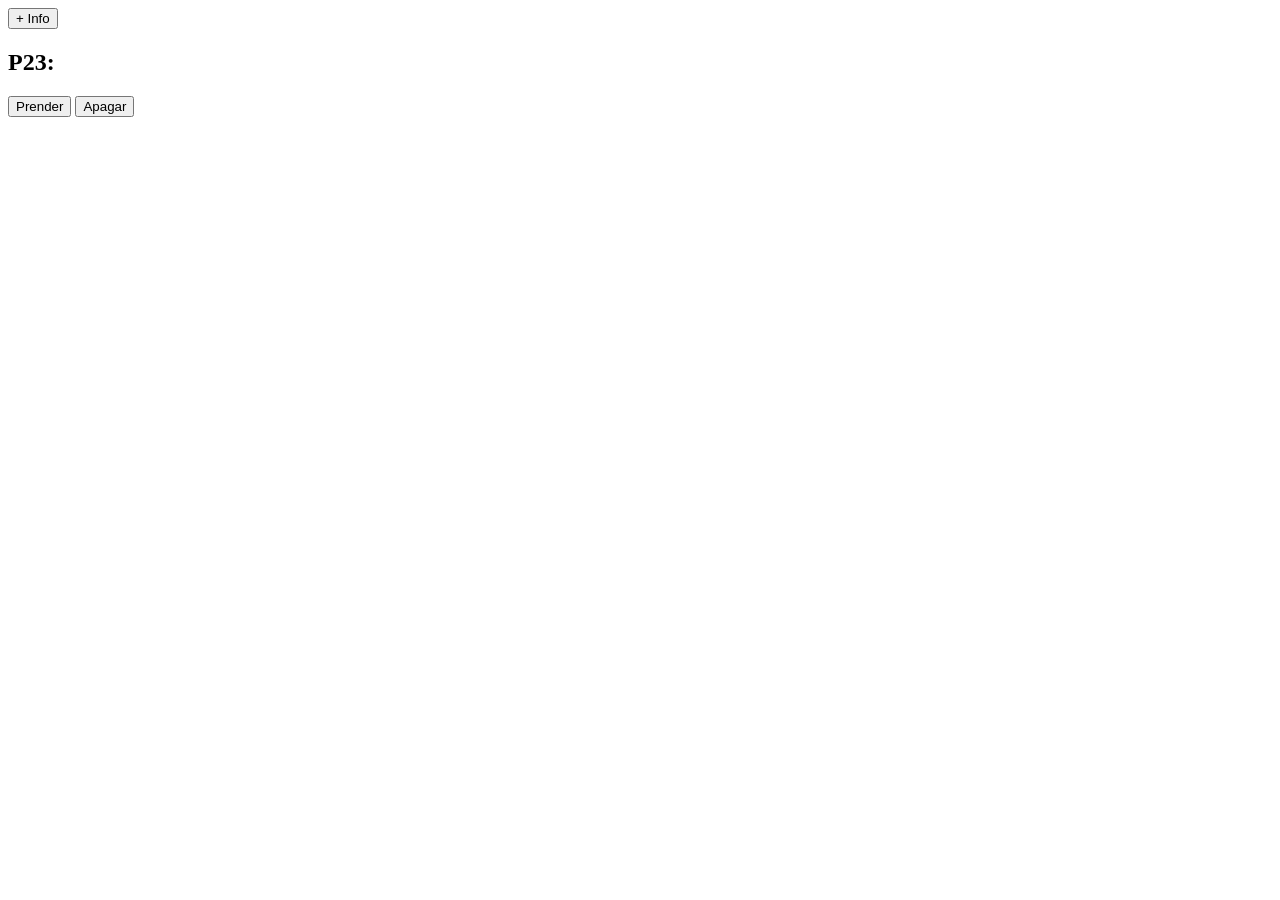
==== index.html @ faef46ab "Initial commit" ====
<!DOCTYPE html>
<html lang="es">

<head>
    <meta charset="UTF-8">
    <meta name="viewport" content="width=device-width, initial-scale=1.0">
    <title>ESP32 - Conexión </title>
    <!-- <link rel="icon" type="image/png" href="assets/favicon.png"> -->


    <!-- <link rel="stylesheet" href="css/style.css"> -->
</head>

<body>

    <!-- HERO -->
    <!--  <header class="hero" id="hero">

   

  </header> -->



    <!-- CONTENIDO -->

    <main id="invitation">

        <!-- VIDEO CARTA -->
        <section class="papiro">

            <button onclick="infoEsp()">+ Info</button>
            <div>
                <h1>P23: <span id="P23"></span>
                </h1>
            </div>
            <button onclick="prenderLed()">Prender</button>
            <button onclick="apagarLed()">Apagar</button>

        </section>



        <!-- FOOTER -->

        <footer class="magic-card parchment footer-card">

            <!-- <img src="assets/sello_Naki.png" class="sello">

      <p>
        Te espero para vivir juntos una noche mágica.
      </p>

      <h2>Naki</h2>

      <h1>15 Años</h1>

      <p>
        05 • 09 • 2026
      </p> -->

        </footer>

    </main>

    <!-- <script src="js/scritpt.js"></script> -->

    <script>
        const URL = "http://esp32_alancito.local";
        function infoEsp() {
            try {
                fetch(URL + "/info")
                    .then(response => response.json())
                    .then(data => {
                        console.log(data);
                        document.getElementById('P23').textContent = data.Pin23;
                    })
            }
            catch (e) {
                console.log(e);
            }

        }

        function prenderLed() {
            
            fetch(URL + "/prender")
                .then(response => response.json())
                .then(data => {
                    console.log(data.msg);
                    //document.getElementById('P23').textContent = data.Pin23;
                })
            .catch(e => {
                console.log(e);
            })
        }

        function apagarLed() {
            fetch(URL + "/apagar")
                .then(response => response.json())
                .then(data => {
                    console.log(data.msg);
                    //document.getElementById('P23').textContent = data.Pin23;
                })
        }

        setInterval(infoEsp, 1000);
    </script>

</body>

</html>
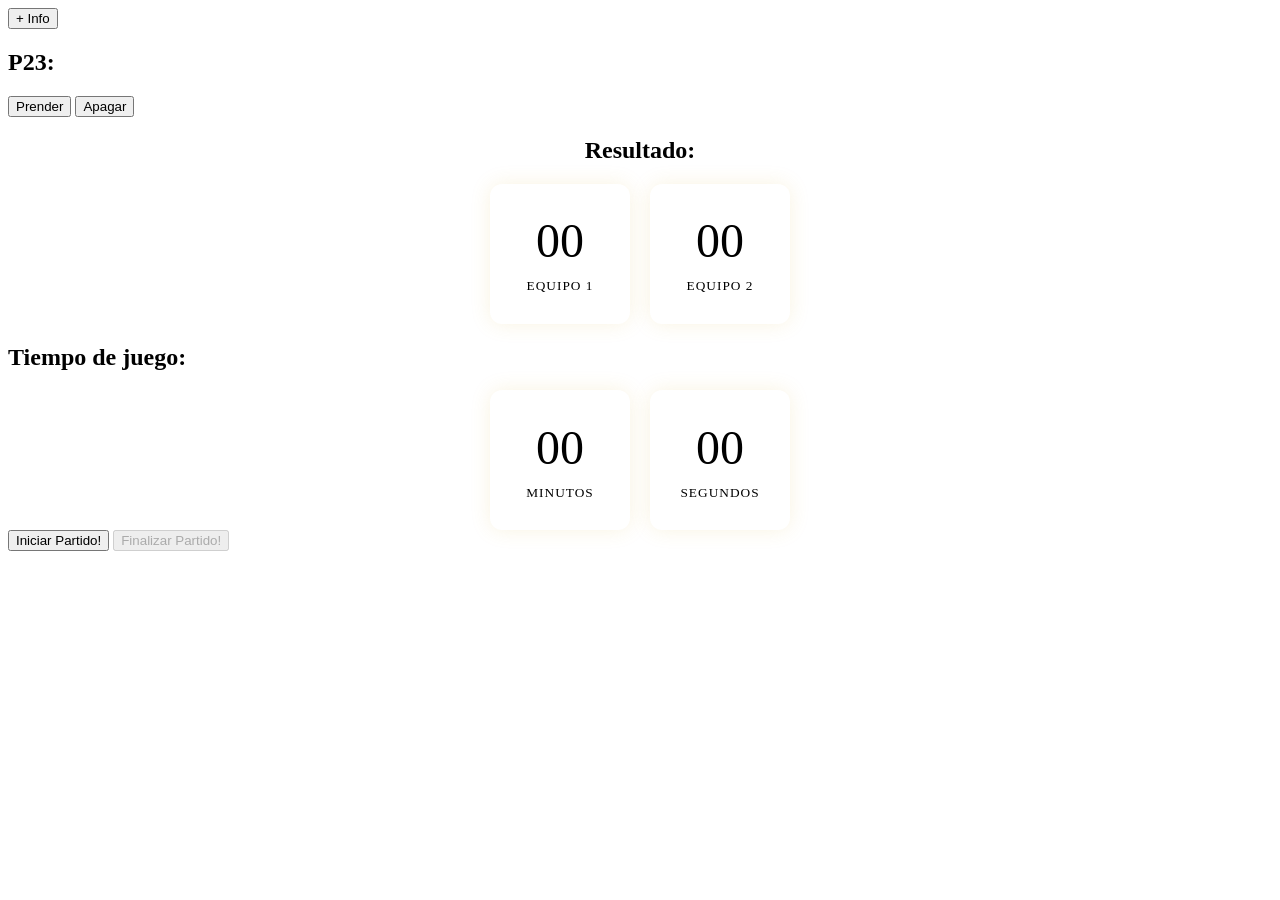
==== commit 41a47431: "conect con esp" ====
--- a/index.html
+++ b/index.html
@@ -8,7 +8,7 @@
     <!-- <link rel="icon" type="image/png" href="assets/favicon.png"> -->
 
 
-    <!-- <link rel="stylesheet" href="css/style.css"> -->
+    <link rel="stylesheet" href="style.css">
 </head>
 
 <body>
@@ -39,6 +39,52 @@
 
         </section>
 
+        <section class="tablero">
+            <div class="marcador">
+                <h1>Resultado:</h1>
+                <!-- <div class="digitoMarcador">
+                    <h1 id="equipo1">0</h1>
+                    <span>Equipo 1</span>
+                </div>
+                <div class="separador">
+                    <h1>-</h1>
+                </div>
+                <div class="digitoMarcador">
+                    <h1 id="equipo1">0</h1>
+                    <span>Equipo 2</span>
+                </div> -->
+                <div class="count-group">
+                    <div class="count-box">
+                        <span id="equipo1">00</span>
+                        <small>EQUIPO 1</small>
+                    </div>
+
+                    <div class="count-box">
+                        <span id="equipo2">00</span>
+                        <small>EQUIPO 2</small>
+                    </div>
+                </div>
+            </div>
+            <div class="tiempo">
+                <h1>Tiempo de juego:</h1>
+                <div class="count-group">
+                    <div class="count-box">
+                        <span id="minutos">00</span>
+                        <small>MINUTOS</small>
+                    </div>
+
+                    <div class="count-box">
+                        <span id="segundos">00</span>
+                        <small>SEGUNDOS</small>
+                    </div>
+                </div>
+            </div>
+            <button id="btn-iniciar" class="mostrar" onclick="iniciarPartido()">Iniciar Partido!</button>
+            <!-- <button id="btn-pausar" disabled class="ocultar" onclick="pausarPartido()">Pausar Partido!</button>
+            <button id="btn-reanudar" disabled class="ocultar" onclick="reanudarPartido()">Reanudar Partido!</button> -->
+            <button id="btn-finalizar" disabled onclick="finalizarPartido()">Finalizar Partido!</button>
+        </section>
+
 
 
         <!-- FOOTER -->
@@ -67,6 +113,8 @@
 
     <script>
         const URL = "http://esp32_alancito.local";
+
+        //setInterval(infoEsp, 1000);
         function infoEsp() {
             try {
                 fetch(URL + "/info")
@@ -75,6 +123,10 @@
                         console.log(data);
                         document.getElementById('P23').textContent = data.Pin23;
                     })
+                    .catch(e => {
+                        console.log("Catch del Fetch");
+                        console.log(e);
+                    })
             }
             catch (e) {
                 console.log(e);
@@ -83,16 +135,16 @@
         }
 
         function prenderLed() {
-            
+
             fetch(URL + "/prender")
                 .then(response => response.json())
                 .then(data => {
                     console.log(data.msg);
                     //document.getElementById('P23').textContent = data.Pin23;
                 })
-            .catch(e => {
-                console.log(e);
-            })
+                .catch(e => {
+                    console.log(e);
+                })
         }
 
         function apagarLed() {
@@ -104,7 +156,89 @@
                 })
         }
 
-        setInterval(infoEsp, 1000);
+        //EN DESARROLLO
+        setInterval(infoMarcador,1000);
+        function infoMarcador() {
+            try {
+                fetch(URL + "/infoMarcador")
+                    .then(response => response.json())
+                    .then(data => {
+                        console.log(data);
+                        document.getElementById('equipo1').textContent = data.goles_equipo_1;
+                        document.getElementById('equipo2').textContent = data.goles_equipo_2;
+                    })
+                    .catch(e => {
+                        console.log("Catch del Fetch");
+                        console.log(e);
+                    })
+            }
+            catch (e) {
+                console.log(e);
+            }
+        }
+
+        var timerPartido;
+        var tiempoDeJuego = 0;
+        function updateTiempo() {
+            document.getElementById("minutos").textContent = String(Math.floor(tiempoDeJuego / 60)).padStart(2, '0');
+            document.getElementById("segundos").textContent = String(tiempoDeJuego % 60).padStart(2, '0');
+            if (tiempoDeJuego > 0) {
+                tiempoDeJuego -= 1;
+            } else {
+                clearInterval(timerPartido);
+            }
+            console.log("updateTiempo");
+        }
+
+        function iniciarPartido() {
+            //clearInterval(timerPartido);
+            tiempoDeJuego = 150;
+            updateTiempo();
+            timerPartido = setInterval(updateTiempo, 1000);
+            document.getElementById("btn-iniciar").disabled = true;
+            //document.getElementById("btn-iniciar").classList.replace("mostrar","ocultar");
+            
+            /* document.getElementById("btn-pausar").disabled = false;
+            document.getElementById("btn-pausar").classList.replace("ocultar","mostrar");  
+            document.getElementById("btn-reanudar").disabled = true; */
+            
+            document.getElementById("btn-finalizar").disabled = false;
+        }
+
+        function finalizarPartido() {
+            clearInterval(timerPartido);
+            tiempoDeJuego = 0;
+            updateTiempo();
+            document.getElementById("btn-iniciar").disabled = false;
+            //document.getElementById("btn-iniciar").classList.replace("ocultar","mostrar");
+
+            /* document.getElementById("btn-pausar").disabled = true;
+            document.getElementById("btn-pausar").classList.replace("mostrar","ocultar");
+            document.getElementById("btn-reanudar").disabled = true;
+            document.getElementById("btn-reanudar").classList.replace("mostrar","ocultar"); */
+            
+            document.getElementById("btn-finalizar").disabled = true;
+        }
+        
+        /* function reanudarPartido() {
+            timerPartido = setInterval(updateTiempo, 1000);
+            document.getElementById("btn-pausar").disabled = false;
+            document.getElementById("btn-pausar").classList.replace("ocultar","mostrar");
+
+            document.getElementById("btn-reanudar").disabled = true;
+            document.getElementById("btn-reanudar").classList.replace("mostrar","ocultar");
+        }
+
+        function pausarPartido() {
+            clearInterval(timerPartido);
+            document.getElementById("btn-pausar").disabled = true;
+            document.getElementById("btn-pausar").classList.replace("mostrar","ocultar");
+
+            document.getElementById("btn-reanudar").disabled = false;
+            document.getElementById("btn-reanudar").classList.replace("ocultar","mostrar");
+        } */
+
+
     </script>
 
 </body>
--- a/style.css
+++ b/style.css
@@ -0,0 +1,69 @@
+.marcador{
+    /* display: flex;
+    flex-direction: row;
+    justify-content: center;
+    flex-wrap: nowrap; */
+    text-align: center;
+}
+
+.mostrar{
+    display: inline;
+}
+.ocultar{
+    display: none;
+}
+
+.count-group {
+
+    display: flex;
+    flex-wrap: nowrap;
+    flex-direction: row;
+    justify-content: center;
+    align-items: center;
+    gap: 20px;
+
+}
+
+.count-box   {
+
+    width: 140px;
+    height: 140px;
+
+    display: flex;
+    flex-direction: column;
+    justify-content: center;
+    align-items: center;
+
+    border: 2px solid var(--gold);
+
+    background:
+        rgba(255, 255, 255, .04);
+
+    border-radius: 12px;
+
+    box-shadow:
+        0 0 20px rgba(212, 175, 55, .15);
+
+}
+
+.count-box span {
+
+    font-size: 3rem;
+
+    color: var(--gold);
+
+    font-family: 'Cinzel', serif;
+
+    font-variant-numeric: tabular-nums;
+
+    min-width: 3ch;
+
+    text-align: center;
+}
+
+.count-box small {
+
+    margin-top: 10px;
+
+    letter-spacing: 1px;
+}
